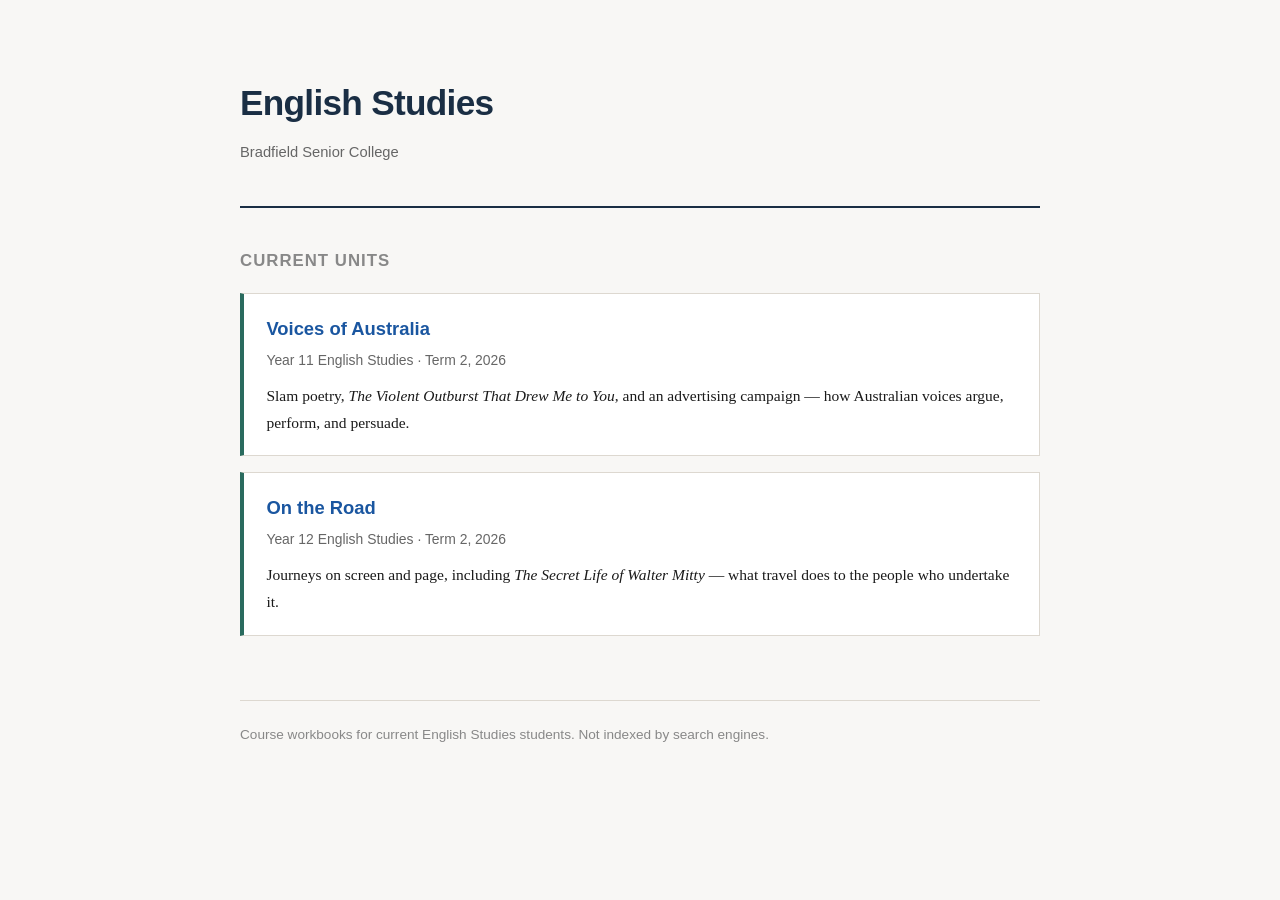
==== index.html @ a2f84995 "Initial site: landing page + Voices of Australia and On the Road workbooks" ====
<!DOCTYPE html>
<html lang="en">
<head>
<meta charset="UTF-8">
<meta name="viewport" content="width=device-width, initial-scale=1.0">
<meta name="robots" content="noindex, nofollow">
<title>English Studies — Bradfield Senior College</title>
<style>
*, *::before, *::after { box-sizing: border-box; margin: 0; padding: 0; }

body {
  font-family: Georgia, 'Times New Roman', serif;
  font-size: 17px;
  line-height: 1.75;
  color: #1a1a1a;
  background: #f8f7f5;
  padding: 0 1.2rem;
}

.page {
  max-width: 800px;
  margin: 0 auto;
  padding: 2rem 0 5rem;
}

header {
  border-bottom: 2px solid #1a2e44;
  padding: 2.5rem 0 1.4rem;
  margin-bottom: 2.4rem;
}
header h1 {
  font-family: -apple-system, BlinkMacSystemFont, 'Segoe UI', Helvetica, Arial, sans-serif;
  font-size: 2.2rem;
  font-weight: 700;
  color: #1a2e44;
  letter-spacing: -0.02em;
}
header .meta {
  margin-top: 0.4rem;
  font-family: -apple-system, BlinkMacSystemFont, 'Segoe UI', Helvetica, Arial, sans-serif;
  font-size: 0.92rem;
  color: #666;
}

h2 {
  font-family: -apple-system, BlinkMacSystemFont, 'Segoe UI', Helvetica, Arial, sans-serif;
  font-size: 1.05rem;
  font-weight: 700;
  text-transform: uppercase;
  letter-spacing: 0.06em;
  color: #888;
  margin: 2.6rem 0 1.1rem;
}
h2:first-of-type { margin-top: 0; }

p { margin-bottom: 1.1rem; }

.unit {
  display: block;
  border: 1px solid #ddd8d0;
  border-left: 4px solid #2a6b5e;
  background: #fff;
  padding: 1.2rem 1.4rem;
  margin-bottom: 1rem;
  text-decoration: none;
  color: inherit;
}
.unit:hover { border-left-color: #1a56a0; background: #fdfdfc; }
.unit .unit-title {
  font-family: -apple-system, BlinkMacSystemFont, 'Segoe UI', Helvetica, Arial, sans-serif;
  font-size: 1.15rem;
  font-weight: 700;
  color: #1a56a0;
  display: block;
}
.unit .unit-meta {
  font-family: -apple-system, BlinkMacSystemFont, 'Segoe UI', Helvetica, Arial, sans-serif;
  font-size: 0.87rem;
  color: #666;
  margin-top: 0.15rem;
  display: block;
}
.unit .unit-desc { margin: 0.6rem 0 0; font-size: 0.97rem; }

footer {
  margin-top: 4rem;
  padding-top: 1.4rem;
  border-top: 1px solid #ddd8d0;
  font-family: -apple-system, BlinkMacSystemFont, 'Segoe UI', Helvetica, Arial, sans-serif;
  font-size: 0.85rem;
  color: #888;
}
</style>
</head>
<body>
<div class="page">

<header>
  <h1>English Studies</h1>
  <p class="meta">Bradfield Senior College</p>
</header>

<h2>Current units</h2>

<a class="unit" href="units/voices-of-australia/">
  <span class="unit-title">Voices of Australia</span>
  <span class="unit-meta">Year 11 English Studies · Term 2, 2026</span>
  <p class="unit-desc">Slam poetry, <em>The Violent Outburst That Drew Me to You</em>, and an advertising campaign — how Australian voices argue, perform, and persuade.</p>
</a>

<a class="unit" href="units/on-the-road/">
  <span class="unit-title">On the Road</span>
  <span class="unit-meta">Year 12 English Studies · Term 2, 2026</span>
  <p class="unit-desc">Journeys on screen and page, including <em>The Secret Life of Walter Mitty</em> — what travel does to the people who undertake it.</p>
</a>

<footer>
  Course workbooks for current English Studies students. Not indexed by search engines.
</footer>

</div>
</body>
</html>
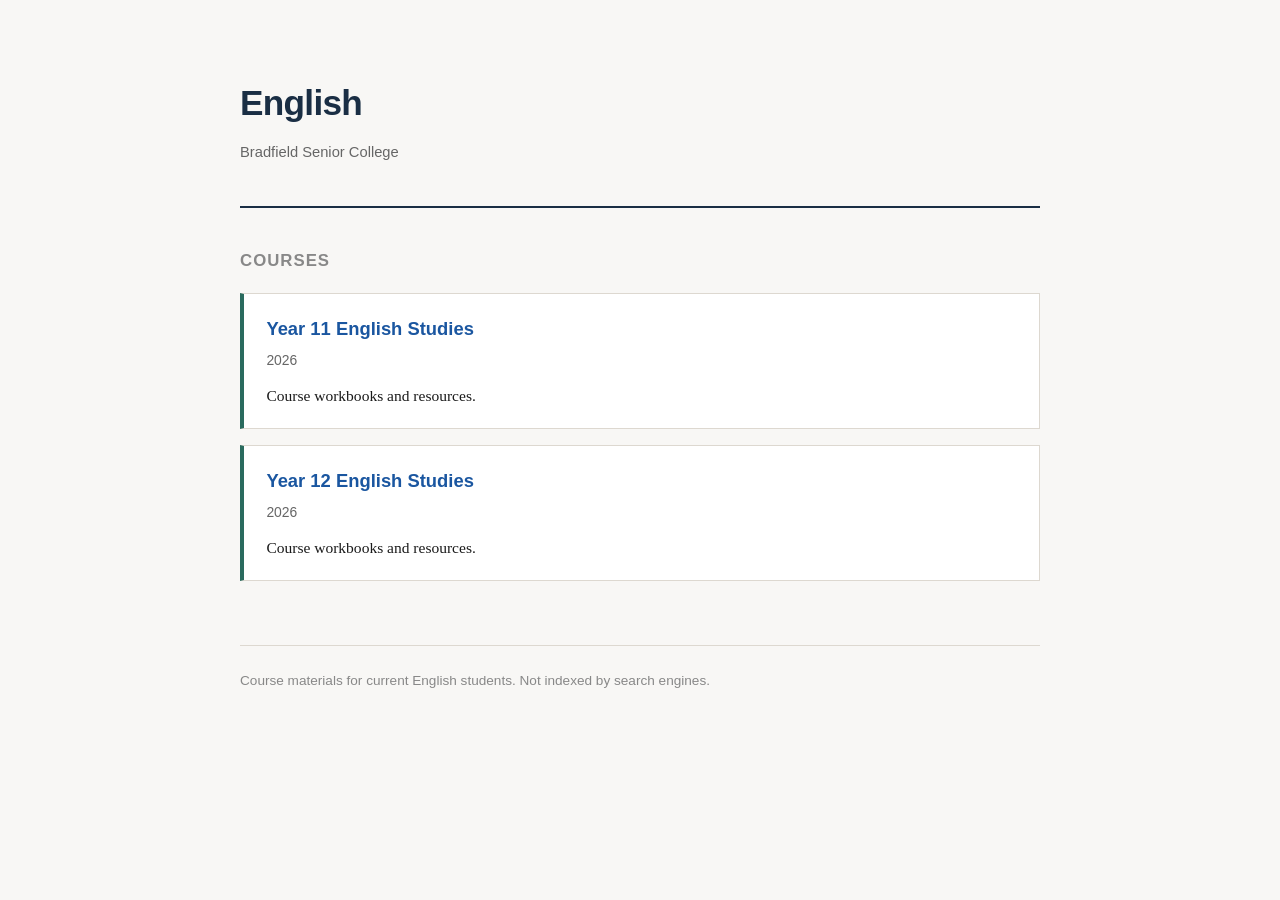
==== commit 613024a6: "Restructure: per-course front pages, shared nav stylesheet" ====
--- a/index.html
+++ b/index.html
@@ -4,118 +4,33 @@
 <meta charset="UTF-8">
 <meta name="viewport" content="width=device-width, initial-scale=1.0">
 <meta name="robots" content="noindex, nofollow">
-<title>English Studies — Bradfield Senior College</title>
-<style>
-*, *::before, *::after { box-sizing: border-box; margin: 0; padding: 0; }
-
-body {
-  font-family: Georgia, 'Times New Roman', serif;
-  font-size: 17px;
-  line-height: 1.75;
-  color: #1a1a1a;
-  background: #f8f7f5;
-  padding: 0 1.2rem;
-}
-
-.page {
-  max-width: 800px;
-  margin: 0 auto;
-  padding: 2rem 0 5rem;
-}
-
-header {
-  border-bottom: 2px solid #1a2e44;
-  padding: 2.5rem 0 1.4rem;
-  margin-bottom: 2.4rem;
-}
-header h1 {
-  font-family: -apple-system, BlinkMacSystemFont, 'Segoe UI', Helvetica, Arial, sans-serif;
-  font-size: 2.2rem;
-  font-weight: 700;
-  color: #1a2e44;
-  letter-spacing: -0.02em;
-}
-header .meta {
-  margin-top: 0.4rem;
-  font-family: -apple-system, BlinkMacSystemFont, 'Segoe UI', Helvetica, Arial, sans-serif;
-  font-size: 0.92rem;
-  color: #666;
-}
-
-h2 {
-  font-family: -apple-system, BlinkMacSystemFont, 'Segoe UI', Helvetica, Arial, sans-serif;
-  font-size: 1.05rem;
-  font-weight: 700;
-  text-transform: uppercase;
-  letter-spacing: 0.06em;
-  color: #888;
-  margin: 2.6rem 0 1.1rem;
-}
-h2:first-of-type { margin-top: 0; }
-
-p { margin-bottom: 1.1rem; }
-
-.unit {
-  display: block;
-  border: 1px solid #ddd8d0;
-  border-left: 4px solid #2a6b5e;
-  background: #fff;
-  padding: 1.2rem 1.4rem;
-  margin-bottom: 1rem;
-  text-decoration: none;
-  color: inherit;
-}
-.unit:hover { border-left-color: #1a56a0; background: #fdfdfc; }
-.unit .unit-title {
-  font-family: -apple-system, BlinkMacSystemFont, 'Segoe UI', Helvetica, Arial, sans-serif;
-  font-size: 1.15rem;
-  font-weight: 700;
-  color: #1a56a0;
-  display: block;
-}
-.unit .unit-meta {
-  font-family: -apple-system, BlinkMacSystemFont, 'Segoe UI', Helvetica, Arial, sans-serif;
-  font-size: 0.87rem;
-  color: #666;
-  margin-top: 0.15rem;
-  display: block;
-}
-.unit .unit-desc { margin: 0.6rem 0 0; font-size: 0.97rem; }
-
-footer {
-  margin-top: 4rem;
-  padding-top: 1.4rem;
-  border-top: 1px solid #ddd8d0;
-  font-family: -apple-system, BlinkMacSystemFont, 'Segoe UI', Helvetica, Arial, sans-serif;
-  font-size: 0.85rem;
-  color: #888;
-}
-</style>
+<title>English — Bradfield Senior College</title>
+<link rel="stylesheet" href="assets/site.css">
 </head>
 <body>
 <div class="page">
 
 <header>
-  <h1>English Studies</h1>
+  <h1>English</h1>
   <p class="meta">Bradfield Senior College</p>
 </header>
 
-<h2>Current units</h2>
+<h2>Courses</h2>
 
-<a class="unit" href="units/voices-of-australia/">
-  <span class="unit-title">Voices of Australia</span>
-  <span class="unit-meta">Year 11 English Studies · Term 2, 2026</span>
-  <p class="unit-desc">Slam poetry, <em>The Violent Outburst That Drew Me to You</em>, and an advertising campaign — how Australian voices argue, perform, and persuade.</p>
+<a class="card" href="11-english-studies/">
+  <span class="card-title">Year 11 English Studies</span>
+  <span class="card-meta">2026</span>
+  <p class="card-desc">Course workbooks and resources.</p>
 </a>
 
-<a class="unit" href="units/on-the-road/">
-  <span class="unit-title">On the Road</span>
-  <span class="unit-meta">Year 12 English Studies · Term 2, 2026</span>
-  <p class="unit-desc">Journeys on screen and page, including <em>The Secret Life of Walter Mitty</em> — what travel does to the people who undertake it.</p>
+<a class="card" href="12-english-studies/">
+  <span class="card-title">Year 12 English Studies</span>
+  <span class="card-meta">2026</span>
+  <p class="card-desc">Course workbooks and resources.</p>
 </a>
 
 <footer>
-  Course workbooks for current English Studies students. Not indexed by search engines.
+  Course materials for current English students. Not indexed by search engines.
 </footer>
 
 </div>
--- a/assets/site.css
+++ b/assets/site.css
@@ -0,0 +1,99 @@
+/* Shared styles for navigation pages (site index, course front pages).
+   Unit workbooks stay self-contained with their own inline styles. */
+
+*, *::before, *::after { box-sizing: border-box; margin: 0; padding: 0; }
+
+body {
+  font-family: Georgia, 'Times New Roman', serif;
+  font-size: 17px;
+  line-height: 1.75;
+  color: #1a1a1a;
+  background: #f8f7f5;
+  padding: 0 1.2rem;
+}
+
+.page {
+  max-width: 800px;
+  margin: 0 auto;
+  padding: 2rem 0 5rem;
+}
+
+.breadcrumb {
+  font-family: -apple-system, BlinkMacSystemFont, 'Segoe UI', Helvetica, Arial, sans-serif;
+  font-size: 0.87rem;
+  padding-top: 2rem;
+}
+.breadcrumb a { color: #666; text-decoration: none; }
+.breadcrumb a:hover { color: #1a56a0; text-decoration: underline; }
+
+header {
+  border-bottom: 2px solid #1a2e44;
+  padding: 2.5rem 0 1.4rem;
+  margin-bottom: 2.4rem;
+}
+.breadcrumb + header { padding-top: 1rem; }
+
+header h1 {
+  font-family: -apple-system, BlinkMacSystemFont, 'Segoe UI', Helvetica, Arial, sans-serif;
+  font-size: 2.2rem;
+  font-weight: 700;
+  color: #1a2e44;
+  letter-spacing: -0.02em;
+}
+header .meta {
+  margin-top: 0.4rem;
+  font-family: -apple-system, BlinkMacSystemFont, 'Segoe UI', Helvetica, Arial, sans-serif;
+  font-size: 0.92rem;
+  color: #666;
+}
+
+h2 {
+  font-family: -apple-system, BlinkMacSystemFont, 'Segoe UI', Helvetica, Arial, sans-serif;
+  font-size: 1.05rem;
+  font-weight: 700;
+  text-transform: uppercase;
+  letter-spacing: 0.06em;
+  color: #888;
+  margin: 2.6rem 0 1.1rem;
+}
+h2:first-of-type { margin-top: 0; }
+
+p { margin-bottom: 1.1rem; }
+
+/* Card — used for both course links and unit links */
+.card {
+  display: block;
+  border: 1px solid #ddd8d0;
+  border-left: 4px solid #2a6b5e;
+  background: #fff;
+  padding: 1.2rem 1.4rem;
+  margin-bottom: 1rem;
+  text-decoration: none;
+  color: inherit;
+}
+.card:hover { border-left-color: #1a56a0; background: #fdfdfc; }
+
+.card-title {
+  font-family: -apple-system, BlinkMacSystemFont, 'Segoe UI', Helvetica, Arial, sans-serif;
+  font-size: 1.15rem;
+  font-weight: 700;
+  color: #1a56a0;
+  display: block;
+}
+.card-meta {
+  font-family: -apple-system, BlinkMacSystemFont, 'Segoe UI', Helvetica, Arial, sans-serif;
+  font-size: 0.87rem;
+  color: #666;
+  margin-top: 0.15rem;
+  display: block;
+}
+.card-desc { margin: 0.6rem 0 0; font-size: 0.97rem; }
+
+footer {
+  margin-top: 4rem;
+  padding-top: 1.4rem;
+  border-top: 1px solid #ddd8d0;
+  font-family: -apple-system, BlinkMacSystemFont, 'Segoe UI', Helvetica, Arial, sans-serif;
+  font-size: 0.85rem;
+  color: #888;
+}
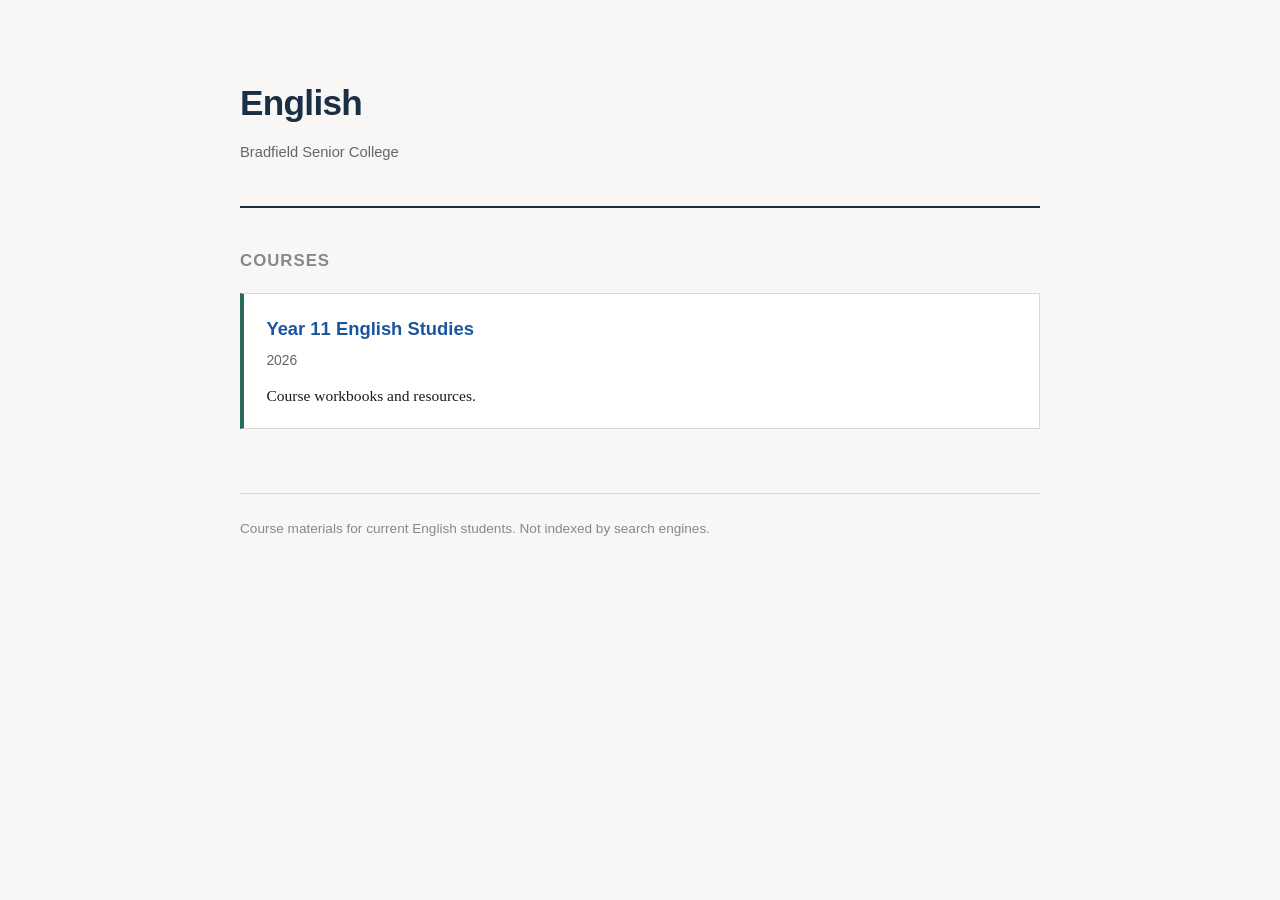
==== commit 0d629b05: "Move On the Road to Y11, add 2024 rubric + native text scaffolding - On the Road now the Year 11 uni" ====
--- a/index.html
+++ b/index.html
@@ -23,12 +23,6 @@
   <p class="card-desc">Course workbooks and resources.</p>
 </a>
 
-<a class="card" href="12-english-studies/">
-  <span class="card-title">Year 12 English Studies</span>
-  <span class="card-meta">2026</span>
-  <p class="card-desc">Course workbooks and resources.</p>
-</a>
-
 <footer>
   Course materials for current English students. Not indexed by search engines.
 </footer>
